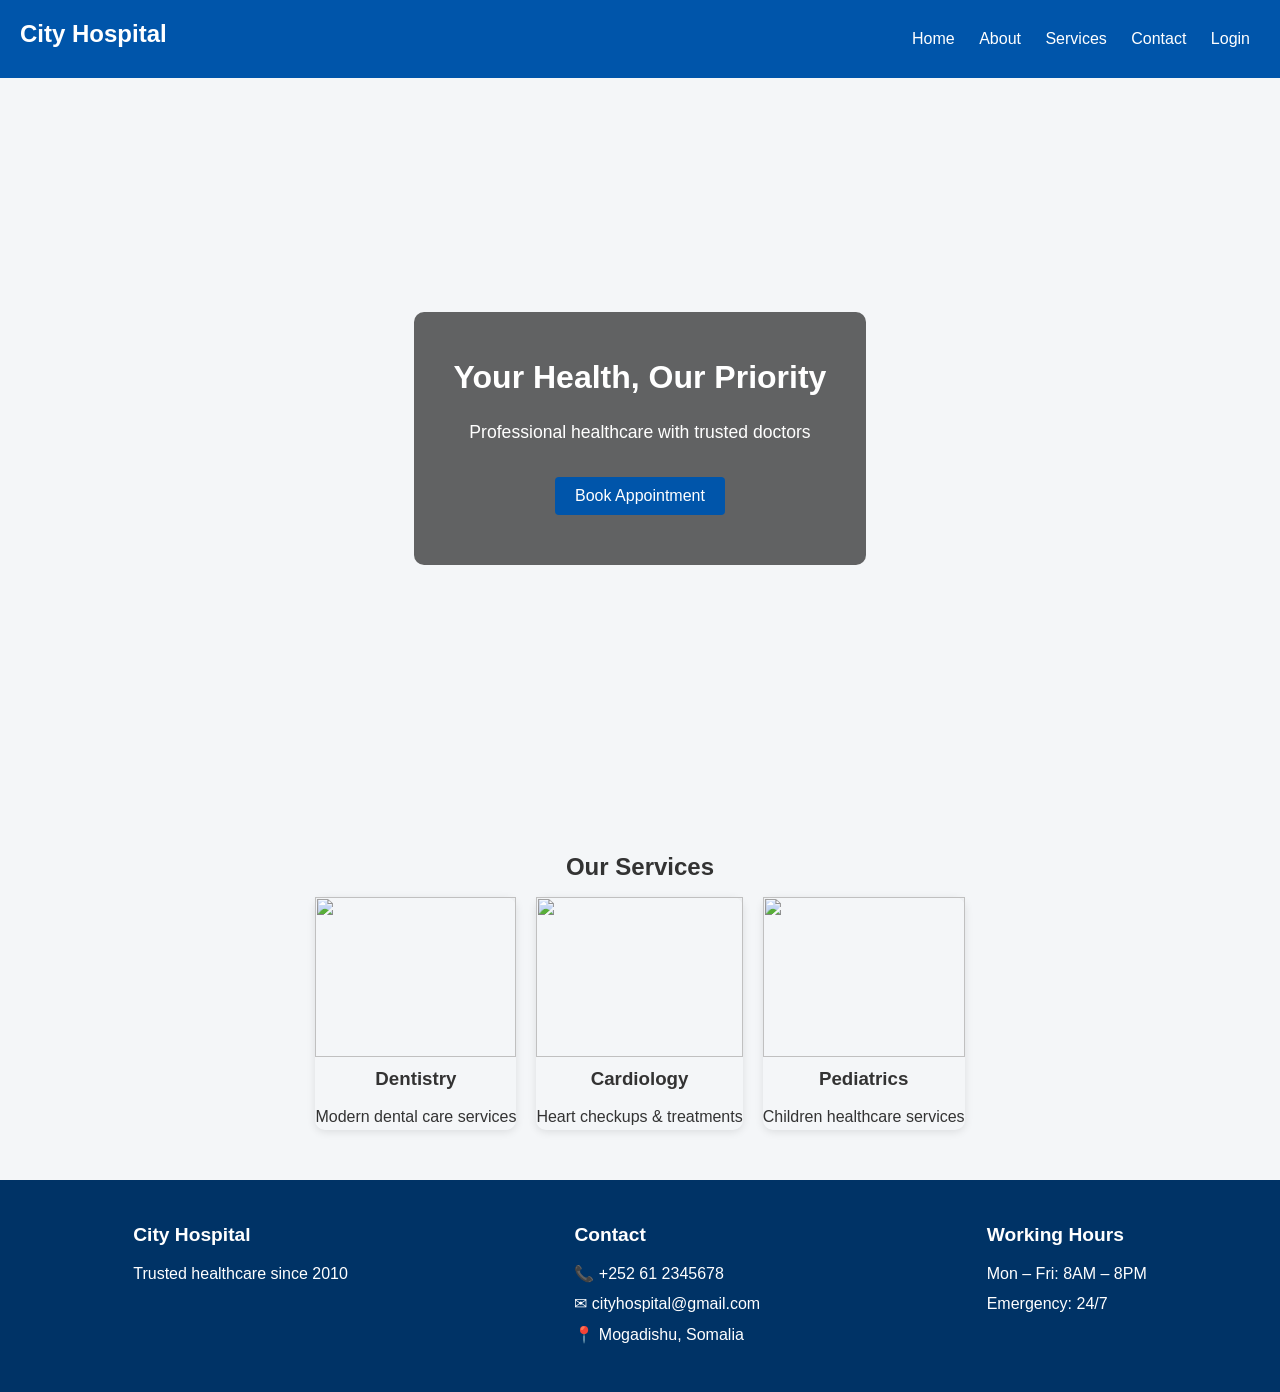
==== index.html @ 8705b524 "project difaacasho" ====
<!DOCTYPE html>
<html lang="en">
<head>
  <meta charset="UTF-8">
  <title>City Hospital</title>
  <link rel="stylesheet" href="style.css">
</head>
<body>

<header>
  <h2>City Hospital</h2>
  <nav>
    <a href="index.html">Home</a>
    <a href="about.html">About</a>
    <a href="services.html">Services</a>
    <a href="contact.html">Contact</a>
    <a href="auth.html">Login</a>
  </nav>
</header>

<section class="hero">
  <div class="hero-content">
    <h1>Your Health, Our Priority</h1>
    <p>Professional healthcare with trusted doctors</p>
    <button>Book Appointment</button>
  </div>
</section>

<section class="services">
  <h2>Our Services</h2>
  <div class="card-container">

    <div class="card">
      <img src="https://i.pinimg.com/1200x/88/87/d5/8887d5a4eb5cd211b4d26c3ec636b397.jpg">
      <h3>Dentistry</h3>
      <p>Modern dental care services</p>
    </div>

    <div class="card">
      <img src="https://i.pinimg.com/736x/0a/69/7d/0a697d07b7573f221ecef33b7ad36ada.jpg">
      <h3>Cardiology</h3>
      <p>Heart checkups & treatments</p>
    </div>

    <div class="card">
      <img src="https://i.pinimg.com/1200x/65/eb/17/65eb179ba4c790456cb4c505aa84552f.jpg">
      <h3>Pediatrics</h3>
      <p>Children healthcare services</p>
    </div>

  </div>
</section>

<footer class="footer">
  <div class="footer-box">
    <h3>City Hospital</h3>
    <p>Trusted healthcare since 2010</p>
  </div>

  <div class="footer-box">
    <h3>Contact</h3>
    <p>📞 +252 61 2345678</p>
    <p>✉ cityhospital@gmail.com</p>
    <p>📍 Mogadishu, Somalia</p>
  </div>

  <div class="footer-box">
    <h3>Working Hours</h3>
    <p>Mon – Fri: 8AM – 8PM</p>
    <p>Emergency: 24/7</p>
  </div>
</footer>

</body>
</html>
---- style.css ----
/* ============================
   GLOBAL RESET & BODY
============================ */
* { box-sizing:border-box; margin:0; padding:0; }
body { font-family: Arial, sans-serif; background:#f4f6f8; color:#333; line-height:1.6; }

/* ============================
   HEADER & NAV
============================ */
header {
  background:#0055aa;
  color:white;
  padding:15px 20px;
  display:flex;
  justify-content:space-between;
  align-items:center;
}

header h2 { font-size:1.5rem; }

nav a {
  color:white;
  margin:0 10px;
  text-decoration:none;
  font-weight:500;
  transition:0.3s;
}

nav a:hover { color:#ffd700; }

header button {
  background:white;
  color:#0055aa;
  border:none;
  padding:7px 12px;
  border-radius:4px;
  cursor:pointer;
  transition:0.3s;
}

header button:hover { background:#ffd700; color:#0055aa; }

/* ============================
   HERO SECTION (HOME)
============================ */
.hero {
  height:80vh;
  background: url("https://i.pinimg.com/736x/01/93/25/01932525b07968adda0f8548e2488a63.jpg") center/cover no-repeat;
  display:flex;
  justify-content:center;
  align-items:center;
}

.hero-content {
  background: rgba(0,0,0,0.6);
  padding:40px;
  color:white;
  border-radius:10px;
  text-align:center;
}

.hero-content h1 { font-size:2rem; margin-bottom:15px; }
.hero-content p { font-size:1.1rem; margin-bottom:20px; }
.hero-content button { padding:10px 20px; font-size:1rem; cursor:pointer; }

/* ============================
   SECTIONS (ABOUT, SERVICES, CONTACT, DASHBOARD, AUTH)
============================ */
.about, .services, .contact, .dashboard, .auth {
  padding:50px 20px;
  text-align:center;
}

/* ============================
   CARDS & GALLERY
============================ */
.card-container, .service-cards, .gallery {
  display:flex;
  justify-content:center;
  gap:20px;
  flex-wrap:wrap;
}

.card, .service-cards .card, .gallery img {
  border-radius:10px;
  box-shadow:0 2px 8px rgba(0,0,0,0.1);
  transition:0.3s;
}

.card:hover, .service-cards .card:hover, .gallery img:hover {
  transform: translateY(-10px) scale(1.05);
  box-shadow:0 4px 12px rgba(0,0,0,0.2);
}

.card img, .service-cards .card img {
  width:100%;
  height:160px;
  object-fit:cover;
}

.service-cards .card { display:flex; flex-direction:column; justify-content:center; align-items:center; padding:10px; }

/* ============================
   FORMS (LOGIN, SIGNUP, APPOINTMENT, CONTACT)
============================ */
form {
  background:white;
  max-width:400px;
  margin:20px auto;
  padding:20px;
  border-radius:8px;
  box-shadow:0 2px 8px rgba(0,0,0,0.1);
  display:flex;
  flex-direction:column;
}

input, select, textarea, button {
  padding:10px;
  margin:10px 0;
  border-radius:4px;
  border:1px solid #ccc;
  font-size:1rem;
}

button {
  background:#0055aa;
  color:white;
  border:none;
  cursor:pointer;
  transition:0.3s;
}

button:hover { background:#004080; }

/* ============================
   APPOINTMENTS LIST (DASHBOARD)
============================ */
ul { list-style:none; padding:0; }
ul li {
  background:white;
  margin:10px auto;
  padding:10px;
  max-width:400px;
  border-radius:6px;
  text-align:left;
  box-shadow:0 2px 6px rgba(0,0,0,0.1);
}

/* ============================
   FOOTER
============================ */
.footer {
  background:#003366;
  color:white;
  display:flex;
  justify-content:space-around;
  padding:30px;
  flex-wrap:wrap;
}

.footer div { margin:10px; }

/* ============================
   HEADINGS
============================ */
h1, h2, h3, h4 { margin-bottom:10px; }

/* ============================
   RESPONSIVE DESIGN
============================ */
@media(max-width:768px){
  .card-container, .gallery, .service-cards { flex-direction:column; align-items:center; }
  header { flex-direction:column; align-items:flex-start; gap:10px; }
  nav { display:flex; flex-direction:column; gap:5px; }
}


.about h2 { margin-bottom:20px; font-size:2rem; }
.about p { max-width:700px; margin:0 auto 30px; font-size:1.1rem; }

/* GALLERY */
.gallery {
  display:flex;
  justify-content:center;
  gap:20px;
  flex-wrap:wrap;
}

.gallery img {
  width:220px;
  height:150px;
  object-fit:cover;
  border-radius:10px;
  box-shadow:0 2px 6px rgba(0,0,0,0.2);
  transition:0.3s;
}

.gallery img:hover {
  transform:scale(1.05);
  box-shadow:0 4px 12px rgba(0,0,0,0.3);
}

/* FOOTER */
.footer {
  background:#003366;
  color:white;
  display:flex;
  justify-content:space-around;
  padding:30px 20px;
  flex-wrap:wrap;
}

.footer-box {
  margin:10px;
  max-width:250px;
}

.footer-box h3 { margin-bottom:10px; font-size:1.2rem; }
.footer-box p { margin:5px 0; }

/* RESPONSIVE */
@media(max-width:768px){
  .gallery { flex-direction:column; align-items:center; }
  .footer { flex-direction:column; align-items:center; gap:20px; }
}
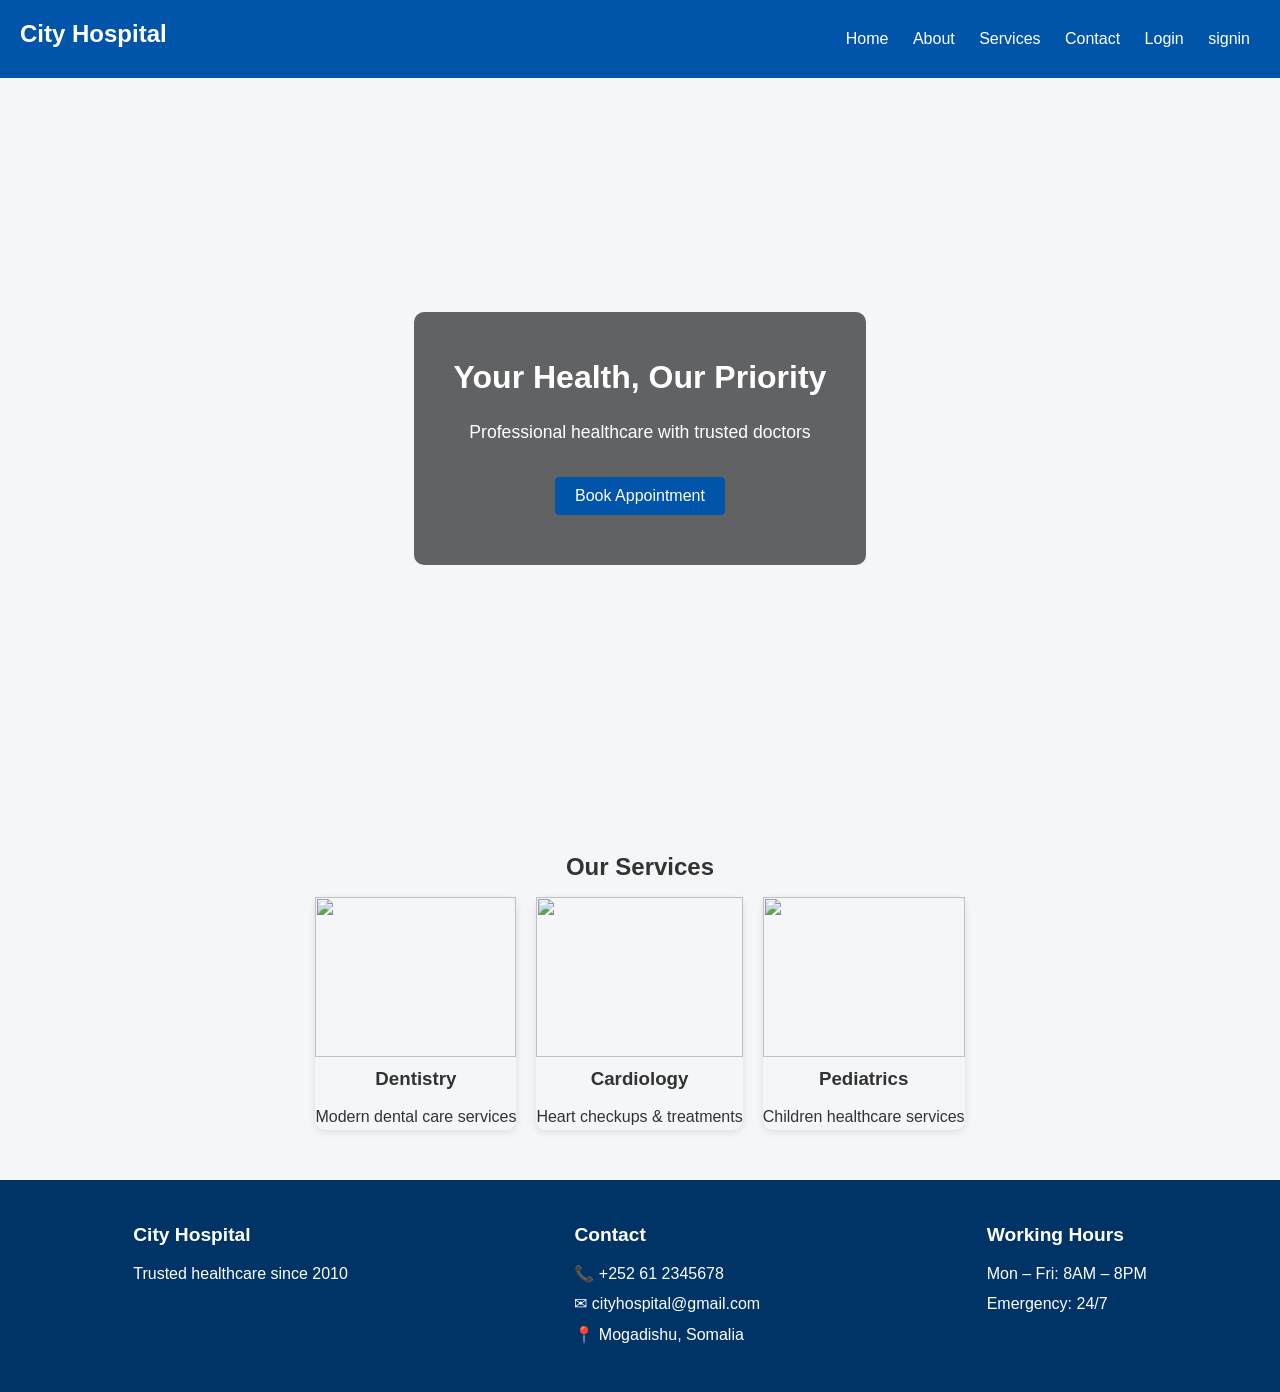
==== commit c6db786e: "difaacasho project" ====
--- a/index.html
+++ b/index.html
@@ -14,7 +14,9 @@
     <a href="about.html">About</a>
     <a href="services.html">Services</a>
     <a href="contact.html">Contact</a>
-    <a href="auth.html">Login</a>
+    <a href="login.html">Login</a>
+    <a href="signin.html">signin</a>
+
   </nav>
 </header>
 
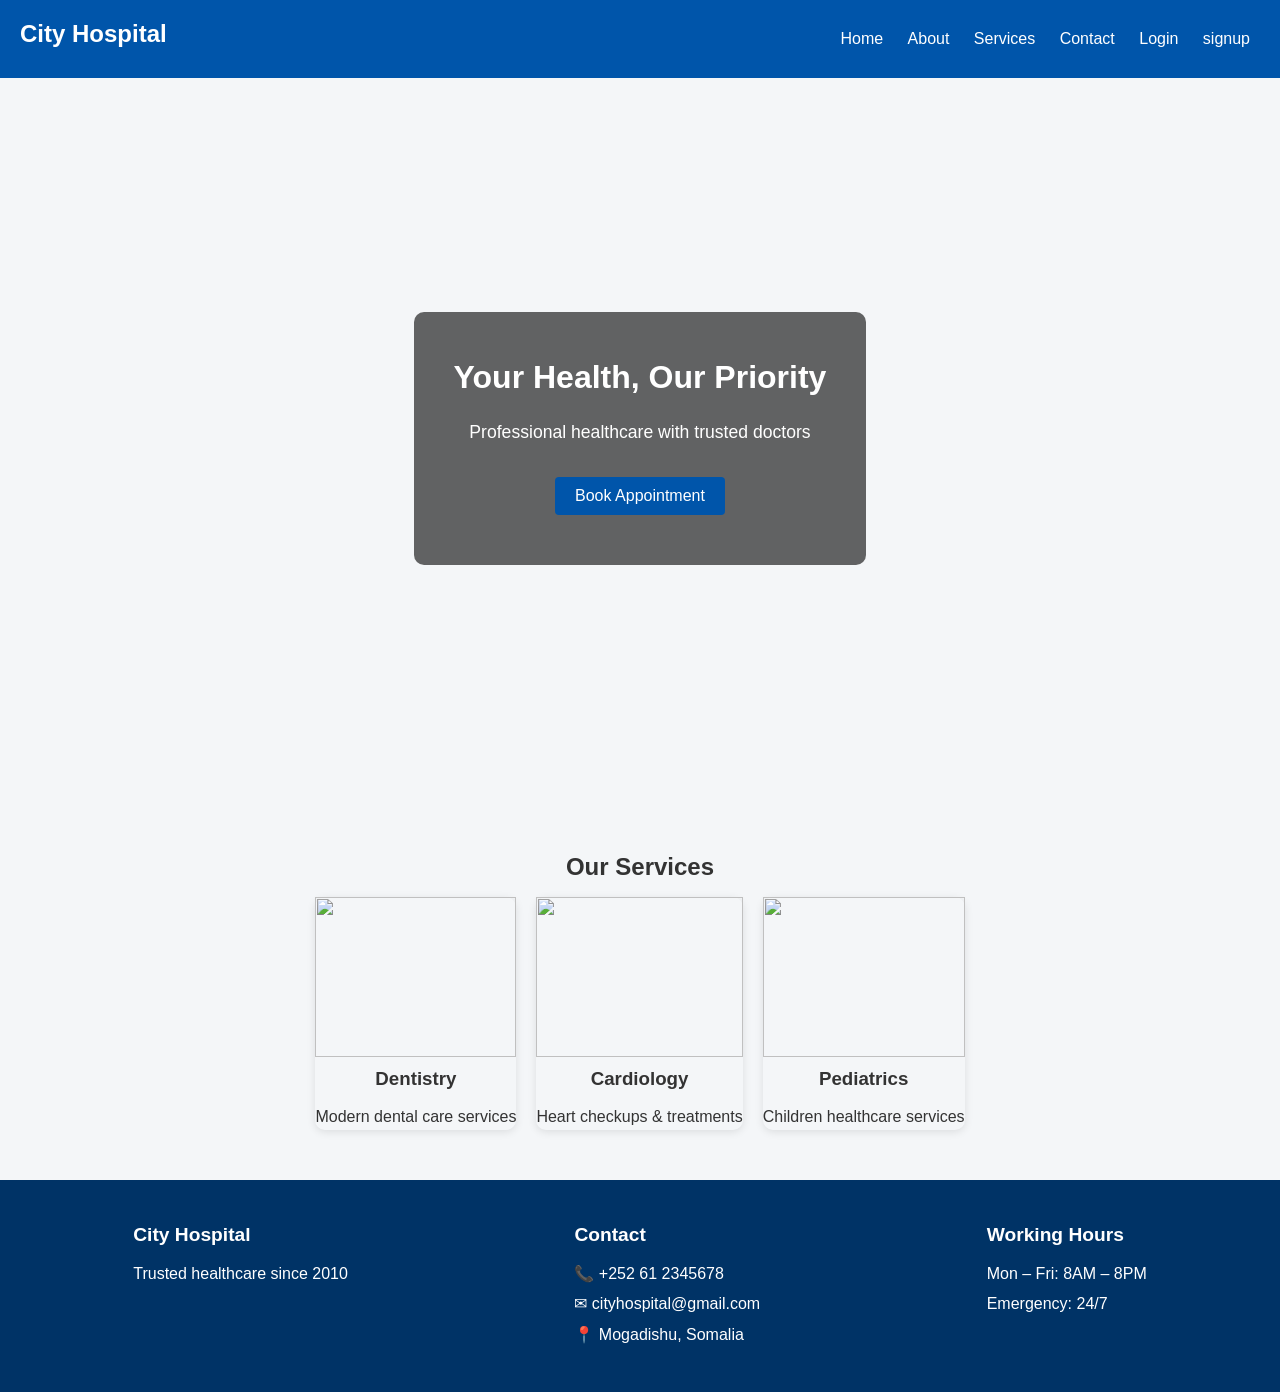
==== commit 9fcc9722: "difaacasho project" ====
--- a/index.html
+++ b/index.html
@@ -15,7 +15,7 @@
     <a href="services.html">Services</a>
     <a href="contact.html">Contact</a>
     <a href="login.html">Login</a>
-    <a href="signin.html">signin</a>
+    <a href="signup.html">signup</a>
 
   </nav>
 </header>
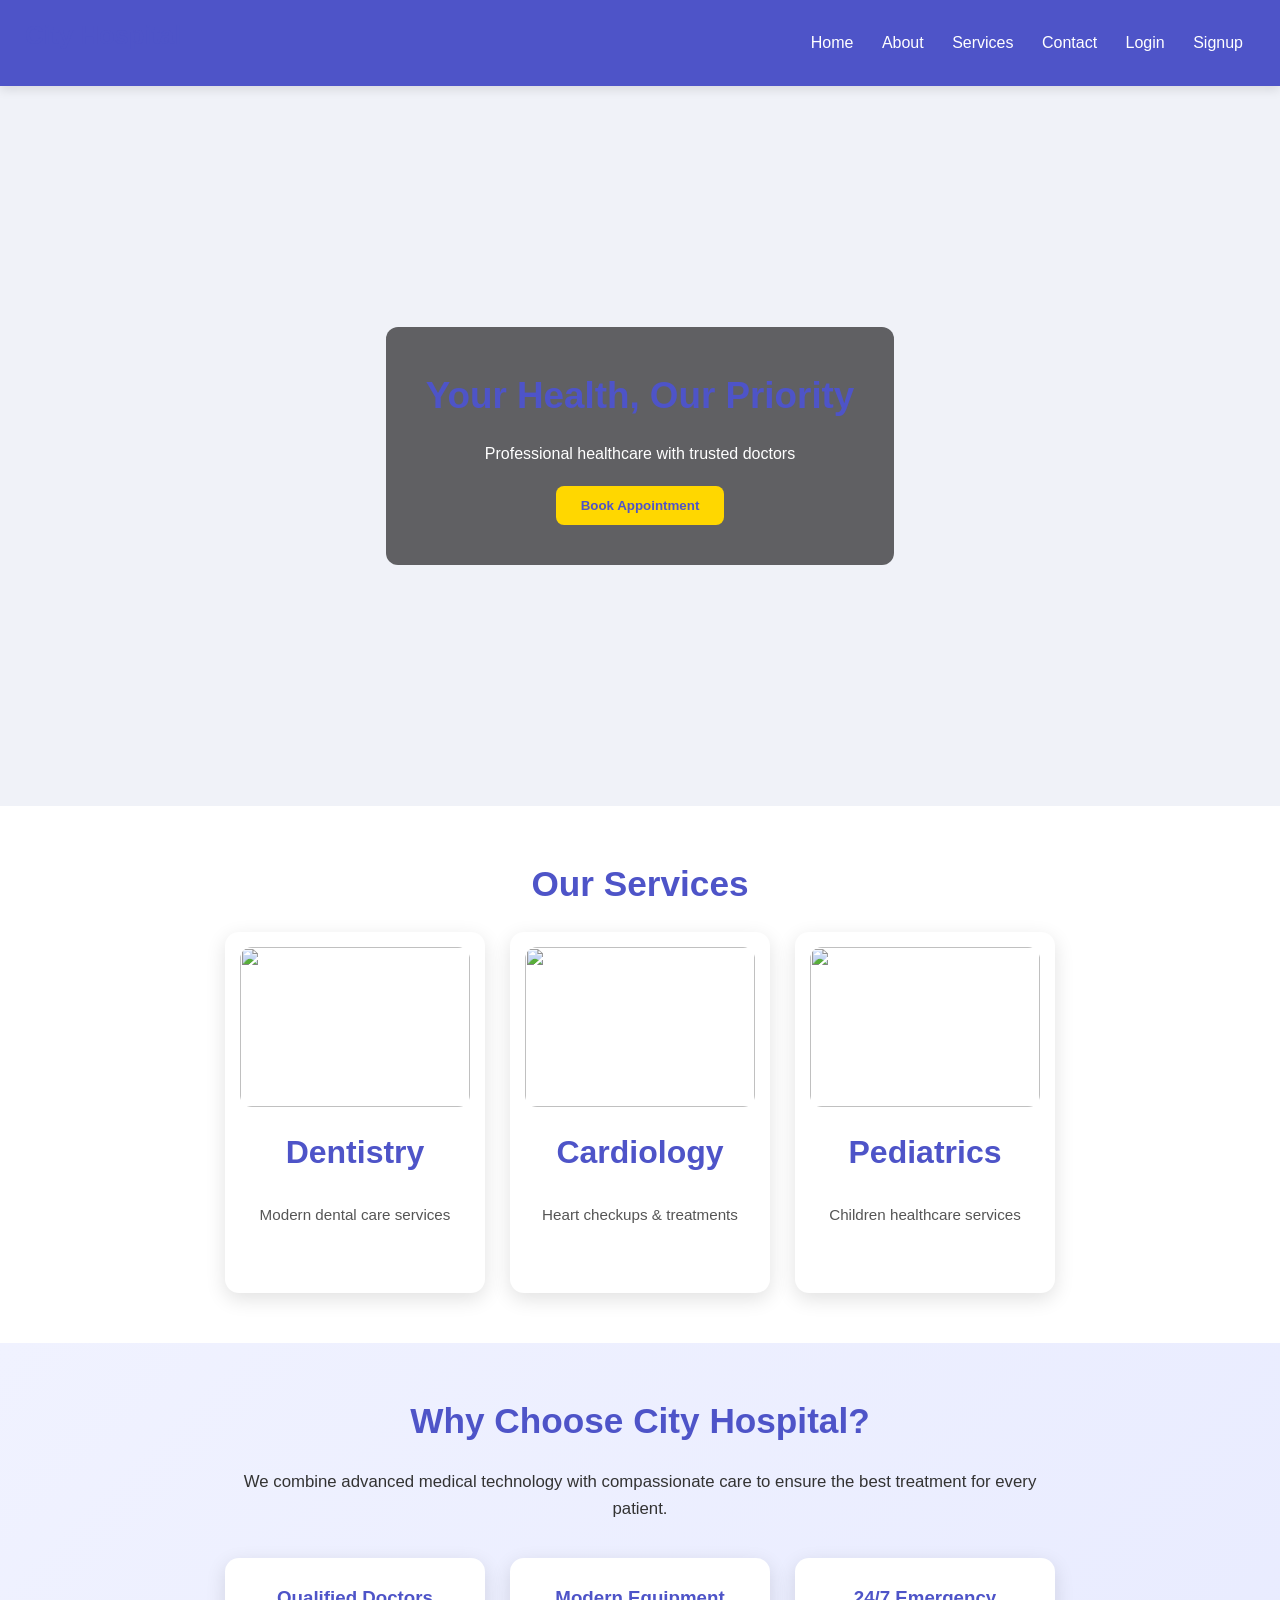
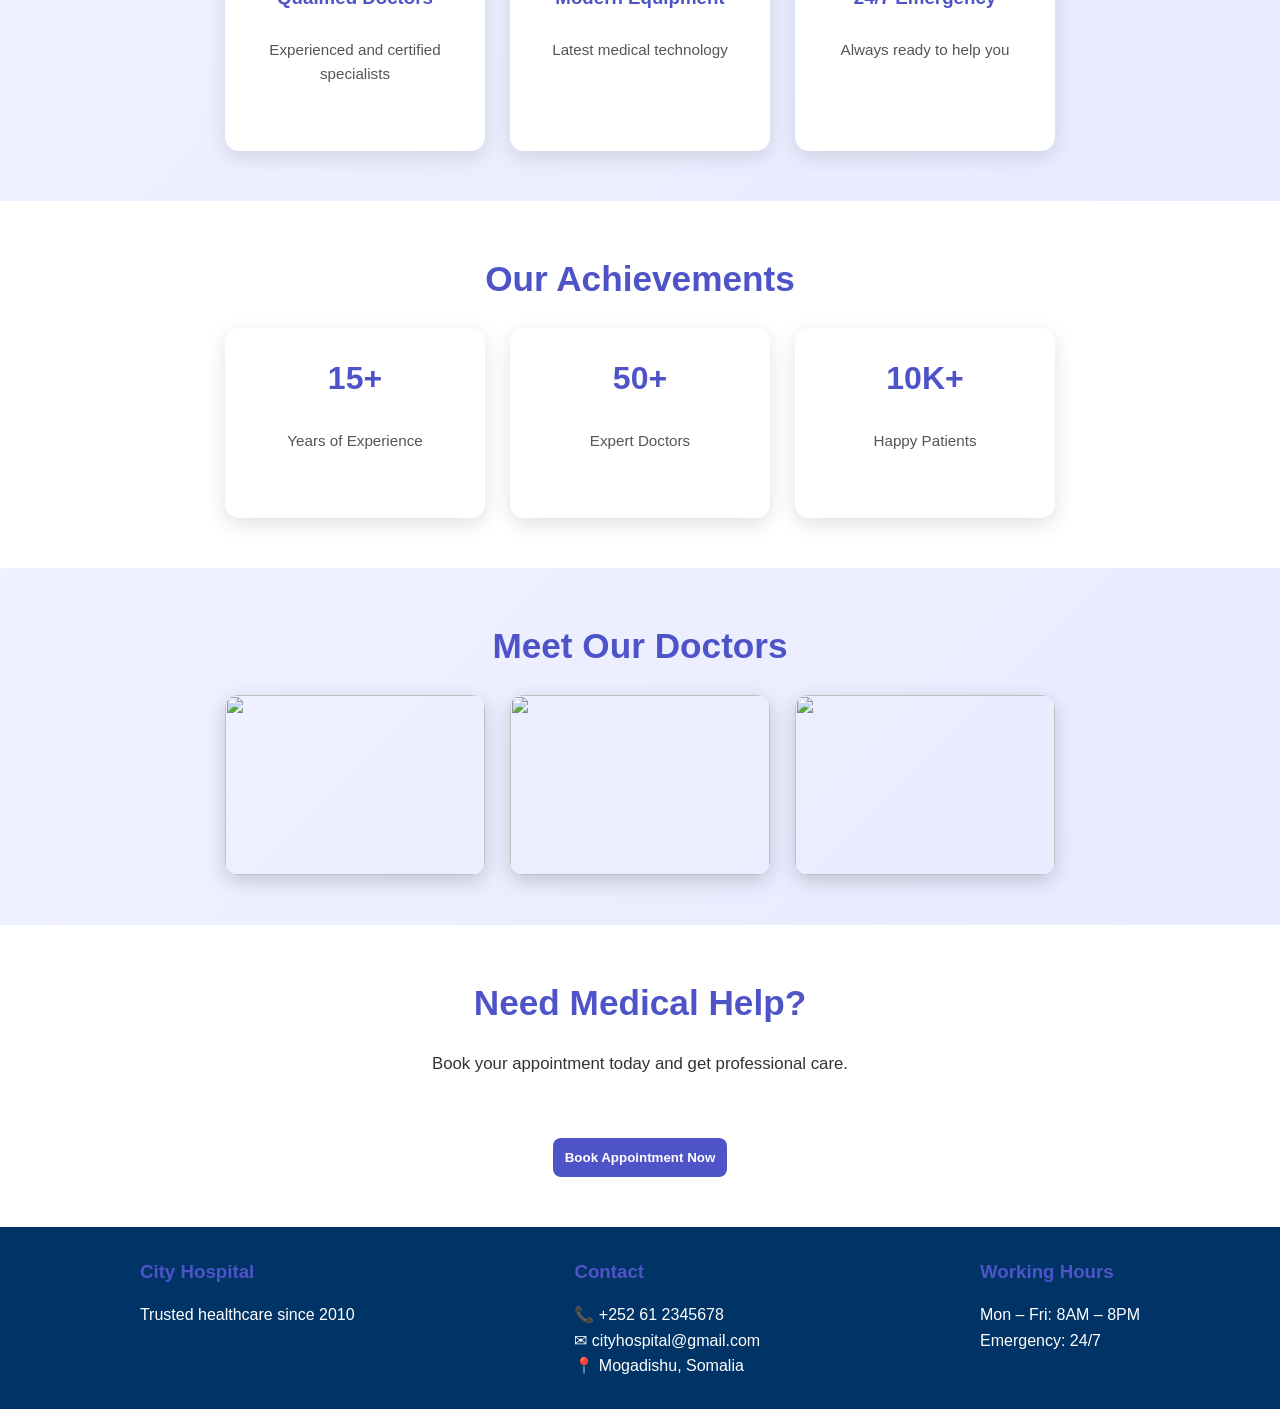
==== commit 521ca170: "difaacasho project" ====
--- a/index.html
+++ b/index.html
@@ -15,11 +15,11 @@
     <a href="services.html">Services</a>
     <a href="contact.html">Contact</a>
     <a href="login.html">Login</a>
-    <a href="signup.html">signup</a>
-
+    <a href="signup.html">Signup</a>
   </nav>
 </header>
 
+<!-- HERO -->
 <section class="hero">
   <div class="hero-content">
     <h1>Your Health, Our Priority</h1>
@@ -28,6 +28,7 @@
   </div>
 </section>
 
+<!-- SERVICES -->
 <section class="services">
   <h2>Our Services</h2>
   <div class="card-container">
@@ -53,6 +54,68 @@
   </div>
 </section>
 
+<!-- WHY CHOOSE US -->
+<section class="about">
+  <h2>Why Choose City Hospital?</h2>
+  <p>
+    We combine advanced medical technology with compassionate care to ensure
+    the best treatment for every patient.
+  </p>
+
+  <div class="card-container">
+    <div class="card">
+      <h3>Qualified Doctors</h3>
+      <p>Experienced and certified specialists</p>
+    </div>
+    <div class="card">
+      <h3>Modern Equipment</h3>
+      <p>Latest medical technology</p>
+    </div>
+    <div class="card">
+      <h3>24/7 Emergency</h3>
+      <p>Always ready to help you</p>
+    </div>
+  </div>
+</section>
+
+<!-- STATS -->
+<section class="services">
+  <h2>Our Achievements</h2>
+  <div class="card-container">
+    <div class="card">
+      <h3>15+</h3>
+      <p>Years of Experience</p>
+    </div>
+    <div class="card">
+      <h3>50+</h3>
+      <p>Expert Doctors</p>
+    </div>
+    <div class="card">
+      <h3>10K+</h3>
+      <p>Happy Patients</p>
+    </div>
+  </div>
+</section>
+
+<!-- DOCTORS -->
+<section class="about">
+  <h2>Meet Our Doctors</h2>
+  <div class="gallery">
+    <img src="https://i.pinimg.com/736x/8b/98/6c/8b986c2fff4077934beaa25e11d3b8e3.jpg">
+    <img src="https://i.pinimg.com/1200x/48/3a/61/483a616311979852c5b39993f6e0a752.jpg">
+    <img src="https://i.pinimg.com/736x/6c/4e/c9/6c4ec9a25c9e980888b6c390af5836e9.jpg">
+  </div>
+</section>
+
+<!-- CALL TO ACTION -->
+<section class="services">
+  <h2>Need Medical Help?</h2>
+  <p>Book your appointment today and get professional care.</p>
+  <br>
+  <button>Book Appointment Now</button>
+</section>
+
+<!-- FOOTER -->
 <footer class="footer">
   <div class="footer-box">
     <h3>City Hospital</h3>
--- a/style.css
+++ b/style.css
@@ -1,225 +1,461 @@
-/* ============================
-   GLOBAL RESET & BODY
-============================ */
-* { box-sizing:border-box; margin:0; padding:0; }
-body { font-family: Arial, sans-serif; background:#f4f6f8; color:#333; line-height:1.6; }
-
-/* ============================
+/* =================================================
+   GLOBAL RESET & BASE
+================================================= */
+* {
+  margin: 0;
+  padding: 0;
+  box-sizing: border-box;
+  font-family: "Arial", sans-serif;
+}
+
+body {
+  background: #f0f2f8;
+  color: #333;
+  line-height: 1.6;
+}
+
+/* =================================================
    HEADER & NAV
-============================ */
+================================================= */
 header {
-  background:#0055aa;
-  color:white;
-  padding:15px 20px;
-  display:flex;
-  justify-content:space-between;
-  align-items:center;
-}
-
-header h2 { font-size:1.5rem; }
+  background: #4e54c8;
+  color: white;
+  padding: 15px 25px;
+  display: flex;
+  justify-content: space-between;
+  align-items: center;
+  box-shadow: 0 4px 10px rgba(0, 0, 0, 0.1);
+}
+
+header h2 {
+  font-size: 1.6rem;
+}
 
 nav a {
-  color:white;
-  margin:0 10px;
-  text-decoration:none;
-  font-weight:500;
-  transition:0.3s;
-}
-
-nav a:hover { color:#ffd700; }
+  color: white;
+  margin: 0 12px;
+  text-decoration: none;
+  font-weight: 500;
+  transition: 0.3s;
+}
+
+nav a:hover {
+  color: #ffd700;
+}
 
 header button {
-  background:white;
-  color:#0055aa;
-  border:none;
-  padding:7px 12px;
-  border-radius:4px;
-  cursor:pointer;
-  transition:0.3s;
-}
-
-header button:hover { background:#ffd700; color:#0055aa; }
-
-/* ============================
-   HERO SECTION (HOME)
-============================ */
+  background: white;
+  color: #4e54c8;
+  border: none;
+  padding: 8px 15px;
+  border-radius: 6px;
+  cursor: pointer;
+  font-weight: bold;
+  transition: 0.3s;
+}
+
+header button:hover {
+  background: #ffd700;
+  transform: translateY(-2px);
+}
+
+/* =================================================
+   HERO (HOME)
+================================================= */
 .hero {
-  height:80vh;
-  background: url("https://i.pinimg.com/736x/01/93/25/01932525b07968adda0f8548e2488a63.jpg") center/cover no-repeat;
+  height: 80vh;
+  background: url("https://i.pinimg.com/736x/01/93/25/01932525b07968adda0f8548e2488a63.jpg")
+    center/cover no-repeat;
+  display: flex;
+  justify-content: center;
+  align-items: center;
+}
+
+.hero-content {
+  background: rgba(0, 0, 0, 0.6);
+  padding: 40px;
+  color: white;
+  border-radius: 12px;
+  text-align: center;
+  animation: fadeIn 1s ease;
+}
+
+.hero-content h1 {
+  font-size: 2.3rem;
+  margin-bottom: 15px;
+}
+
+.hero-content p {
+  margin-bottom: 20px;
+}
+
+.hero-content button {
+  padding: 12px 25px;
+  background: #ffd700;
+  color: #4e54c8;
+  border: none;
+  border-radius: 8px;
+  font-weight: bold;
+  cursor: pointer;
+  transition: 0.3s;
+}
+
+.hero-content button:hover {
+  background: #ffcc00;
+  transform: translateY(-2px);
+}
+
+/* =================================================
+   SECTIONS
+================================================= */
+.about,
+.services,
+.contact,
+.dashboard,
+.auth {
+  padding: 50px 20px;
+  text-align: center;
+}
+
+h1,
+h2,
+h3,
+h4 {
+  margin-bottom: 15px;
+  color: #4e54c8;
+}
+
+/* =================================================
+   CARDS & SERVICES
+================================================= */
+.card-container,
+.service-cards {
+  display: flex;
+  justify-content: center;
+  gap: 20px;
+  flex-wrap: wrap;
+}
+
+.card {
+  width: 260px;
+  background: white;
+  border-radius: 14px;
+  box-shadow: 0 6px 20px rgba(0, 0, 0, 0.15);
+  overflow: hidden;
+  transition: 0.3s;
+}
+
+.card:hover {
+  transform: translateY(-10px);
+}
+
+.card img {
+  width: 100%;
+  height: 160px;
+  object-fit: cover;
+}
+
+.card p {
+  padding: 15px;
+}
+
+/* =================================================
+   FORMS – LOGIN / SIGNUP / CONTACT / DASHBOARD
+================================================= */
+form {
+  background: white;
+  max-width: 450px;
+  margin: 25px auto;
+  padding: 35px 30px;
+  border-radius: 14px;
+  box-shadow: 0 6px 20px rgba(0, 0, 0, 0.15);
+  display: flex;
+  flex-direction: column;
+  gap: 15px;
+  animation: fadeIn 0.9s ease;
+  transition: 0.3s;
+}
+
+form:hover {
+  transform: translateY(-5px);
+}
+
+input,
+select,
+textarea {
+  padding: 12px 15px;
+  border-radius: 8px;
+  border: 1px solid #ccc;
+  outline: none;
+  transition: 0.3s;
+}
+
+input:focus,
+select:focus,
+textarea:focus {
+  border-color: #4e54c8;
+  box-shadow: 0 0 10px rgba(78, 84, 200, 0.3);
+}
+
+button {
+  background: #4e54c8;
+  color: white;
+  padding: 12px;
+  border: none;
+  border-radius: 8px;
+  font-weight: bold;
+  cursor: pointer;
+  transition: 0.3s;
+}
+
+button:hover {
+  background: #5658d4;
+  transform: translateY(-2px);
+}
+
+/* Toggle text */
+.toggle-link {
+  color: #4e54c8;
+  cursor: pointer;
+  font-size: 0.9rem;
+}
+
+.toggle-link:hover {
+  text-decoration: underline;
+}
+
+/* =================================================
+   DASHBOARD APPOINTMENTS
+================================================= */
+#appointmentList {
+  list-style: none;
+  padding: 0;
+  max-width: 600px;
+  margin: auto;
+}
+
+#appointmentList li {
+  background: #fff;
+  margin: 10px 0;
+  padding: 12px 15px;
+  border-radius: 10px;
+  box-shadow: 0 4px 12px rgba(0, 0, 0, 0.1);
+  display: flex;
+  justify-content: space-between;
+  align-items: center;
+}
+
+.editBtn {
+  background: #f0ad4e;
+}
+
+.deleteBtn {
+  background: #d9534f;
+}
+
+/* =================================================
+   CONTACT FORM SPECIAL
+================================================= */
+.contact form textarea {
+  min-height: 120px;
+  resize: none;
+}
+
+
+ /* =========================
+   SECTIONS GENERAL
+========================= */ */
+.services,
+.about{
+  padding:70px 20px;
+  text-align:center;
+  animation:fadeIn 0.8s ease;
+}
+
+.services{
+  background:#ffffff;
+}
+
+.about{
+  background:linear-gradient(135deg,#f0f2ff,#e8ebff);
+}
+
+.services h2,
+.about h2{
+  font-size:2.2rem;
+  margin-bottom:20px;
+  color:#4e54c8;
+}
+
+.services p,
+.about p{
+  max-width:800px;
+  margin:0 auto 35px;
+  font-size:1.05rem;
+}
+
+/* =========================
+   CARDS
+========================= */
+.card-container{
   display:flex;
   justify-content:center;
-  align-items:center;
-}
-
-.hero-content {
-  background: rgba(0,0,0,0.6);
-  padding:40px;
-  color:white;
-  border-radius:10px;
-  text-align:center;
-}
-
-.hero-content h1 { font-size:2rem; margin-bottom:15px; }
-.hero-content p { font-size:1.1rem; margin-bottom:20px; }
-.hero-content button { padding:10px 20px; font-size:1rem; cursor:pointer; }
-
-/* ============================
-   SECTIONS (ABOUT, SERVICES, CONTACT, DASHBOARD, AUTH)
-============================ */
-.about, .services, .contact, .dashboard, .auth {
-  padding:50px 20px;
-  text-align:center;
-}
-
-/* ============================
-   CARDS & GALLERY
-============================ */
-.card-container, .service-cards, .gallery {
-  display:flex;
-  justify-content:center;
-  gap:20px;
+  gap:25px;
   flex-wrap:wrap;
 }
 
-.card, .service-cards .card, .gallery img {
-  border-radius:10px;
-  box-shadow:0 2px 8px rgba(0,0,0,0.1);
-  transition:0.3s;
-}
-
-.card:hover, .service-cards .card:hover, .gallery img:hover {
-  transform: translateY(-10px) scale(1.05);
-  box-shadow:0 4px 12px rgba(0,0,0,0.2);
-}
-
-.card img, .service-cards .card img {
+.card{
+  background:#fff;
+  width:260px;
+  border-radius:14px;
+  padding:15px;
+  box-shadow:0 6px 20px rgba(0,0,0,0.12);
+  transition:0.4s;
+}
+
+.card img{
   width:100%;
   height:160px;
   object-fit:cover;
-}
-
-.service-cards .card { display:flex; flex-direction:column; justify-content:center; align-items:center; padding:10px; }
-
-/* ============================
-   FORMS (LOGIN, SIGNUP, APPOINTMENT, CONTACT)
-============================ */
-form {
-  background:white;
-  max-width:400px;
-  margin:20px auto;
-  padding:20px;
-  border-radius:8px;
-  box-shadow:0 2px 8px rgba(0,0,0,0.1);
+  border-radius:12px;
+  margin-bottom:10px;
+}
+
+.card h3{
+  margin:10px 0;
+  color:#4e54c8;
+}
+
+.card p{
+  font-size:0.95rem;
+  color:#555;
+}
+
+.card:hover{
+  transform:translateY(-12px) scale(1.05);
+  box-shadow:0 12px 30px rgba(0,0,0,0.25);
+}
+
+/* =========================
+   STATS SECTION
+========================= */
+.services .card h3{
+  font-size:2rem;
+}
+
+/* =========================
+   GALLERY (DOCTORS & ABOUT)
+========================= */
+.gallery{
+  display:flex;
+  justify-content:center;
+  gap:25px;
+  flex-wrap:wrap;
+}
+
+.gallery img{
+  width:260px;
+  height:180px;
+  object-fit:cover;
+  border-radius:14px;
+  box-shadow:0 6px 20px rgba(0,0,0,0.18);
+  transition:0.4s;
+}
+
+.gallery img:hover{
+  transform:translateY(-10px) scale(1.05);
+  box-shadow:0 12px 30px rgba(0,0,0,0.3);
+}
+
+/* =========================
+   FORMS (LOGIN, SIGNUP, CONTACT)
+========================= */
+form{
+  background:#fff;
+  max-width:420px;
+  margin:25px auto;
+  padding:25px;
+  border-radius:14px;
+  box-shadow:0 10px 30px rgba(0,0,0,0.15);
   display:flex;
   flex-direction:column;
-}
-
-input, select, textarea, button {
-  padding:10px;
+  animation:fadeIn 0.7s ease;
+}
+
+form h2{
+  margin-bottom:10px;
+  color:#4e54c8;
+}
+
+input, textarea, select{
+  padding:11px;
   margin:10px 0;
-  border-radius:4px;
+  border-radius:6px;
   border:1px solid #ccc;
   font-size:1rem;
 }
 
-button {
-  background:#0055aa;
-  color:white;
+form button{
+  background:#4e54c8;
+  color:#fff;
   border:none;
+  padding:12px;
+  border-radius:6px;
   cursor:pointer;
   transition:0.3s;
 }
 
-button:hover { background:#004080; }
-
-/* ============================
-   APPOINTMENTS LIST (DASHBOARD)
-============================ */
-ul { list-style:none; padding:0; }
-ul li {
-  background:white;
-  margin:10px auto;
-  padding:10px;
-  max-width:400px;
-  border-radius:6px;
-  text-align:left;
-  box-shadow:0 2px 6px rgba(0,0,0,0.1);
-}
-
-/* ============================
+form button:hover{
+  background:#6c70e0;
+  transform:scale(1.05);
+}
+/* =================================================
    FOOTER
-============================ */
+================================================= */
 .footer {
-  background:#003366;
-  color:white;
-  display:flex;
-  justify-content:space-around;
-  padding:30px;
-  flex-wrap:wrap;
-}
-
-.footer div { margin:10px; }
-
-/* ============================
-   HEADINGS
-============================ */
-h1, h2, h3, h4 { margin-bottom:10px; }
-
-/* ============================
-   RESPONSIVE DESIGN
-============================ */
-@media(max-width:768px){
-  .card-container, .gallery, .service-cards { flex-direction:column; align-items:center; }
-  header { flex-direction:column; align-items:flex-start; gap:10px; }
-  nav { display:flex; flex-direction:column; gap:5px; }
-}
-
-
-.about h2 { margin-bottom:20px; font-size:2rem; }
-.about p { max-width:700px; margin:0 auto 30px; font-size:1.1rem; }
-
-/* GALLERY */
-.gallery {
-  display:flex;
-  justify-content:center;
-  gap:20px;
-  flex-wrap:wrap;
-}
-
-.gallery img {
-  width:220px;
-  height:150px;
-  object-fit:cover;
-  border-radius:10px;
-  box-shadow:0 2px 6px rgba(0,0,0,0.2);
-  transition:0.3s;
-}
-
-.gallery img:hover {
-  transform:scale(1.05);
-  box-shadow:0 4px 12px rgba(0,0,0,0.3);
-}
-
-/* FOOTER */
-.footer {
-  background:#003366;
-  color:white;
-  display:flex;
-  justify-content:space-around;
-  padding:30px 20px;
-  flex-wrap:wrap;
+  background: #003366;
+  color: white;
+  padding: 30px;
+  display: flex;
+  justify-content: space-around;
+  flex-wrap: wrap;
 }
 
 .footer-box {
-  margin:10px;
-  max-width:250px;
-}
-
-.footer-box h3 { margin-bottom:10px; font-size:1.2rem; }
-.footer-box p { margin:5px 0; }
-
-/* RESPONSIVE */
-@media(max-width:768px){
-  .gallery { flex-direction:column; align-items:center; }
-  .footer { flex-direction:column; align-items:center; gap:20px; }
-}
+  max-width: 250px;
+}
+
+/* =================================================
+   ANIMATIONS
+================================================= */
+@keyframes fadeIn {
+  from {
+    opacity: 0;
+    transform: translateY(-20px);
+  }
+  to {
+    opacity: 1;
+    transform: translateY(0);
+  }
+}
+
+/* =================================================
+   RESPONSIVE
+================================================= */
+@media (max-width: 768px) {
+  nav {
+    display: flex;
+    flex-direction: column;
+    gap: 5px;
+  }
+
+  header {
+    flex-direction: column;
+    align-items: flex-start;
+  }
+
+  #appointmentList li {
+    flex-direction: column;
+    gap: 10px;
+  }
+}
